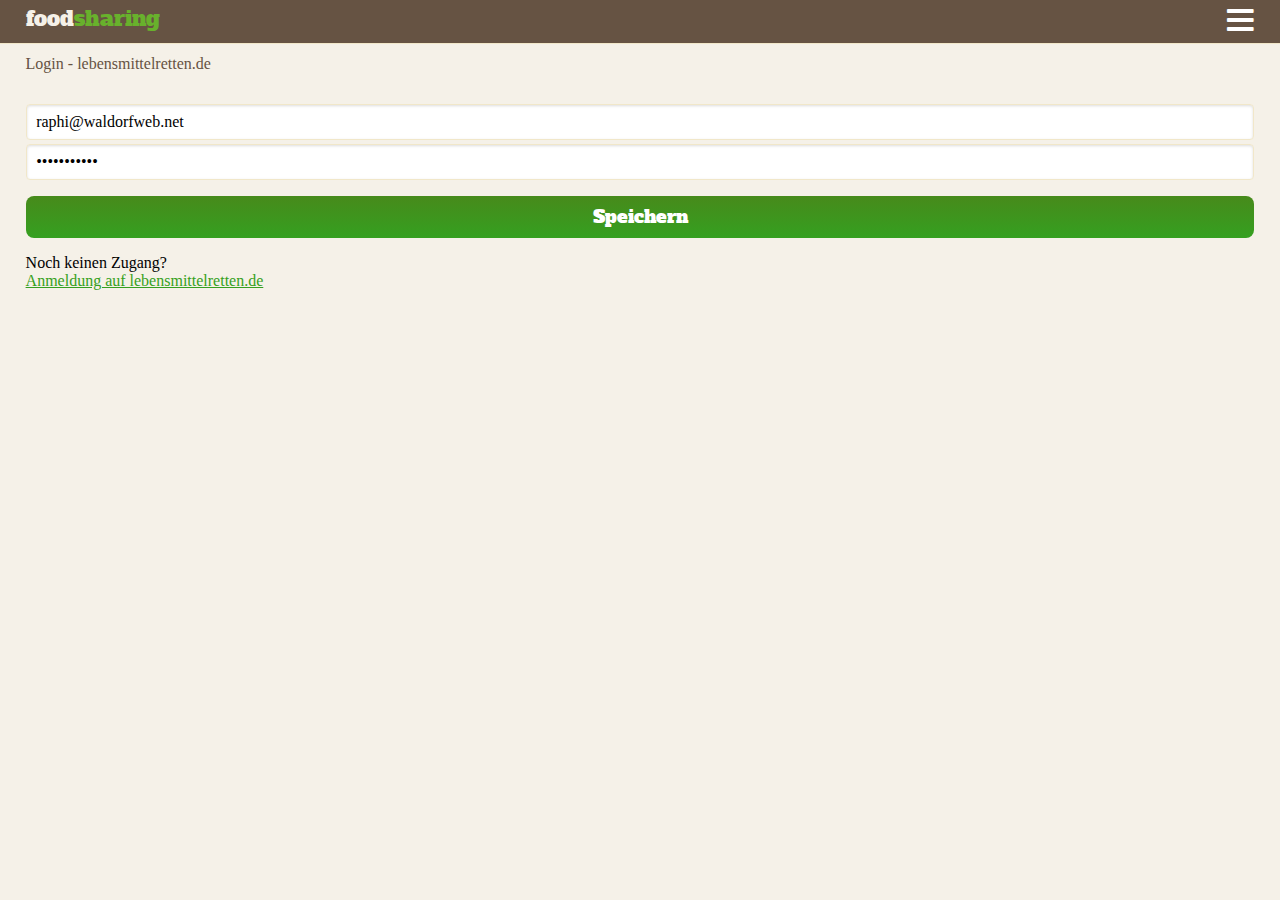
==== index.html @ 34c8d6b5 "touch events optimized cleanup foodbasket page a litte bit layout work and chat window implemented" ====
<!doctype html>
<html lang="en" ng-app="Foodsharing">
<head>
  <meta charset="utf-8">
  <meta name="viewport" content="width=device-width, initial-scale=1, maximum-scale=1, user-scalable=no">
  <title>Foodsharing</title>  
  
  <link rel="stylesheet" href="css/libs/font-awesome.min.css" />  
  <link rel="stylesheet" href="css/fonts/alfaslabone/stylesheet.css" />  
  <link rel="stylesheet" href="css/fonts/andika/style.css" />  
  <link rel="stylesheet" href="css/libs/pure.css" />
  <link rel="stylesheet" href="css/libs/pure-theme.css" />
  <link rel="stylesheet" href="css/app.css" />
  <link rel="stylesheet" href="js/libs/leaflet/leaflet.css" />
  <link rel="stylesheet" href="js/libs/leaflet/markercluster/MarkerCluster.css" />
  <link rel="stylesheet" href="js/libs/leaflet/markercluster/MarkerCluster.Default.css" />
  <link rel="stylesheet" href="js/libs/leaflet/routing/leaflet-routing-machine.css" />
  
  <script src="cordova.js"></script>
  
  <!-- Plugins -->
  <script type="text/javascript" src="plugins/PushNotification.js"></script>
  
  <!-- libs -->
  <script src="js/libs/leaflet/leaflet-src.js"></script>
  <script src="js/libs/leaflet/markercluster/leaflet.markercluster.js"></script>
  <script src="js/libs/leaflet/routing/leaflet-routing-machine.js"></script>
  <script src="js/libs/jquery.js"></script> 
  <script src="js/libs/jquery.autosize.js"></script> 
  
  <!-- own scripts -->
  <script src="js/push.js"></script> 
  <script src="js/storage.js"></script> 
  <script src="js/config.js"></script> 
  
  <script src="js/msg.js"></script> 
  <script src="js/chat.js"></script> 
  <script src="js/position.js"></script> 
  <script src="js/cache.js"></script> 
  <script src="js/lmrwrapper.js"></script> 
  <script src="js/map.js"></script> 
  <script src="js/tools.js"></script> 
  <script src="js/image.js"></script> 
  <script src="js/ajax.js"></script> 
  <script src="js/user.js"></script> 
  <script src="js/page.js"></script> 
  <script src="js/init.js"></script> 
  <script src="js/basket.js"></script> 
  
  
  
  <script src="js/app.js"></script> 
  
</head>

<body>    
  
  <!--
  		Header Start
  -->
  <header class="header">
    <div class="home-menu pure-menu pure-menu-open pure-menu-horizontal pure-menu-fixed">
        <div style="font-size:117%;" class="pure-menu-heading toplogo">
        	<span class="beige">food</span><span class="green">sharing</span>
        </div>

        <div id="title-wrapper" class="pure-menu-heading" style="float:right;max-width: 50%; overflow: hidden;">
           <div id="mini-loader">
				<img src="img/mini-loader.gif" />
			</div>&nbsp;<span id="title"><i style="font-size:31px;" class="fa fa-bars"> </i></span>
        </div>
    </div>
  </header>
  
  <div class="statusbar">&nbsp;</div>
  <!--
  	Header Ende
  -->
  
  <!--
  	Footer Start
  -->
  <div id="menu" class="invisible">
  	<div>
  				<a style="float:left;width:50%;margin:0;padding:8px 0;" href="#map" class="pagelink page-map pure-button pure-button-active">
				    <i class="fa fa-map-marker"></i><br />
				    Karte
				</a>

  				<a style="float:left;width:50%;margin:0;padding:0;padding:8px 0;" href="#settings" class="pagelink page-settings pure-button">
				    <i class="fa fa-cog"></i><br />
				    Einstellungen
				</a>
  				
  				
				<div style="clear:both;"></div>
	</div>
  	<div>
  				<a style="float:left;width:50%;margin:0;padding:8px 0;" href="#foodbasket" class="pagelink page-foodbasket pure-button pure-button-active">
				    <i class="fa fa-camera"></i><br />
				    Essenskorb
				</a>

  				<a onclick="basket.showRequests();return false;" style="float:left;width:50%;margin:0;padding:8px 0;" href="#requests" class="page-requests pure-button pure-button-active">
				    <i class="fa fa-child"></i><br />
				    Anfragen
				</a>
  				
				<div style="clear:both;"></div>
	</div>
  </div>
  <!--
  	Footer Ende
  -->
  
  <!--
  	Karte
  -->
  <div style="display:block;" id="page-map" class="page">
  	
  </div>
  
  <!--
  	Essenskorb
  -->
  <div id="page-basket" class="page">
  	<button onclick="page.activate('map');return false;" class="pure-button">
  		<i class="fa fa-chevron-circle-left">&nbsp;</i>
  		Zurück
  	</button>
  	<h3>&nbsp;</h3>
  	<div class="picture" style="display:none;">
  		<p style="text-align: center;">
  			<img class="corner" src="" />
  		</p>
  	</div>
  	
  	<aside>&nbsp;</aside>
  	
  	<p id="request-phone">
	     <a href="#" style="font-weight:normal;padding:15px 0;" class="fill corner pure-button pure-button-primary">anrufen</a>
    </p>
  	
  	<p id="request-msg">
	     <button style="font-weight:normal;padding:15px 0;" class="fill corner pure-button pure-button-primary">Essenkorb anfragen</button>
    </p>
    
    <p id="route-btn">
	     <button style="font-weight:normal;padding:15px 0;" class="fill corner pure-button pure-button-primary"><i class="fa fa-location-arrow">&nbsp;</i> Route berechnen (<span id="b-distance">&nbsp;</span>)</button>
    </p>
  </div>
  
  <!--
  		Seite Essenskorb einstellen STart
  -->
  <div id="page-foodbasket" class="page">
  	<form class="pure-form pure-form-stacked">
	    <fieldset>
	        <legend>Essenskorb einstellen</legend>
			
			<p id="cam-wrapper" style="text-align:center;">
				<button id="cambutton" class="corner button-xlarge pure-button button-green"><i class="fa fa-camera fa-2x"></i></button>
			</p>
			
			<div id="image-preview" class="corner" style="display:none;max-height: 80px;overflow:hidden;">
				<img width="100%" style="display:none;" id="largeImage" src="" />
			</div>
  			
			
			<p>
	    	    <textarea class="corner fill" id="description" placeholder="Beschreibung"></textarea>
			</p>
	        
	        <p>
	        	<label for="weight">geschätztes Gewicht</label>
	        	<select id="weight" name="weight" class="fill">
					<option value="">Bitte Auswählen...</option>
						<option value="0.25">250 g</option>
						<option value="0.5">500 g</option>
						<option value="0.75">750 g</option>
						<option value="1">1,00 kg</option>
						<option value="2">2,00 kg</option>
						<option selected="selected" value="3">3,00 kg</option>
						<option value="4">4,00 kg</option>
						<option value="5">5,00 kg</option>
						<option value="6">6,00 kg</option>
						<option value="7">7,00 kg</option>
						<option value="8">8,00 kg</option>
						<option value="9">9,00 kg</option>
						<option value="10">10,00 kg</option>
						<option value="20">20,00 kg</option>
						<option value="30">30,00 kg</option>
						<option value="40">40,00 kg</option>
						<option value="50">50,00 kg</option>
						<option value="60">60,00 kg</option>
						<option value="70">70,00 kg</option>
						<option value="80">80,00 kg</option>
						<option value="90">90,00 kg</option>
						<option value="100">100,00 kg</option>
				</select>
	        </p>
	        
	        <p>
	        	<label for="weight">was trifft zu?</label>
	        	<select id="food-art" name="weight" class="fill">
					<option value="0">Bitte Auswählen...</option>
					<option value="2">ist vegetarisch</option>
					<option value="3">ist vegan</option>
				</select>
	        </p>
	        
	        <p>
				<legend id="cb-details-label"><i class="fa fa-caret-right"></i> Details</legend>
			</p>
			<div style="display:none;" id="cb-details" class="corner cbmenu pure-menu pure-menu-open">
				<ul>
					<li class="pure-menu-heading">Art der Lebensmittel</li>
					
					<li><label class="nosel checkbox"><input type="checkbox" value="1" name="food_type[]" class="input cb-food_type"><i class="fa fa-square-o"></i>&nbsp;Backwaren</label></a></li>
					<li><label class="nosel checkbox"><input type="checkbox" value="2" name="food_type[]" class="input cb-food_type"><i class="fa fa-square-o"></i>&nbsp;Obst &amp; Gemüse</label></a></li>
					<li><label class="nosel checkbox"><input type="checkbox" value="3" name="food_type[]" class="input cb-food_type"><i class="fa fa-square-o"></i>&nbsp;Molkereiprodukte</label></a></li>
					<li><label class="nosel checkbox"><input type="checkbox" value="4" name="food_type[]" class="input cb-food_type"><i class="fa fa-square-o"></i>&nbsp;Trockenware</label></a></li>
					<li><label class="nosel checkbox"><input type="checkbox" value="5" name="food_type[]" class="input cb-food_type"><i class="fa fa-square-o"></i>&nbsp;Tiefkühlware</label></a></li>
					<li><label class="nosel checkbox"><input type="checkbox" value="6" name="food_type[]" class="input cb-food_type"><i class="fa fa-square-o"></i>&nbsp;Zubreitetete Speisen</label></a></li>
					<li><label class="nosel checkbox"><input type="checkbox" value="7" name="food_type[]" class="input cb-food_type"><i class="fa fa-square-o"></i>&nbsp;Tierfutter</label></a></li>
	
				</ul>
			</div>
	        
	        
	        
	         <p>
				<legend id="cb-contact-label"><i class="fa fa-caret-right"></i> Kontaktaufnahme</legend>
			</p>
			<div style="display:none;" id="cb-contact">
		        <div class="corner cbmenu pure-menu pure-menu-open">				
				    <ul>						
						<li><label class="nosel checkbox checked"><input checked="checked" type="checkbox" value="1" name="contact_type[]" class="input cb-contact_type"><i class="fa fa-check-square-o"></i>&nbsp;per Nachricht</label></li>
						<li><label class="nosel checkbox"><input type="checkbox" value="2" name="contact_type[]" class="phone-check input cb-contact_type"><i class="fa fa-square-o"></i>&nbsp;per Telefon-Anruf</label></li>
					</ul>
					
				</div>
				<p id="phone-wrapper" style="display:none;">
			       <input class="fill" id="phone" type="text" placeholder="Telefon-Nummer">
			       <input style="display: none;" class="fill" id="phone_mobile" type="text" placeholder="Telefon-Nummer">
			    </p>
			</div>
	        
	        
	        
	        <p>
				<legend id="cb-location-label"><i class="fa fa-caret-right"></i> Abholort</legend>
			</p>
			<div style="display:none;" id="cb-location" class="corner cbmenu pure-menu pure-menu-open">
				<ul>
					<li class="geoview">
						<label onclick="basket.hideLocWait();" class="pure-radio nosel checked">
							<input class="cb-fetch-point" checked="checked" type="radio" value="home" name="location" />
							<i class="fa fa-dot-circle-o"> </i>&nbsp;Bei mir zu hause
						</label>
					</li>
					
					<li class="geoview">
						<label onclick="basket.getPosition();" class="pure-radio nosel">
							<input class="cb-fetch-point" type="radio" value="loc" name="location" />
							<i class="fa fa-circle-o"> </i>&nbsp;Aktueller Standort
						</label>
					</li>	
				</ul>
			</div>
	        
	       
			
	        <input id="latitude" type="hidden" name="latitude" value="" />
	        <input id="longitude" type="hidden" name="longitude" value="" />
	        <input id="photo" type="hidden" name="photo" value="" />
	        
			<p>
	        	<button style="font-weight:normal;padding:15px 0;" id="basketSubmit" class="fill corner pure-button pure-button-primary">Absenden</button>
	        	<button style="font-weight:normal;padding:15px 0;display:none;" id="basketSubmitWait" class="fill corner pure-button pure-button-disabled">Warte auf Standort..</button>
	        </p>
	    </fieldset>
	</form>
  </div>
  <!--
  	Essenkorb einstellen Ende
  -->
  
  
  
  
  <!--
  	Essenskorb Anfragen
  -->
  <div id="page-requests" class="page">  	
  	<form class="pageloader pure-form pure-form-stacked">
	    <fieldset>
	        <legend>Lade Anfragen...</legend>
	    </fieldset>
	</form>
	<div class="pageContent">
		<ul id="requestBody" class="contacts">
			
		</ul>
	</div>
  </div>
  
  
  
  <!--
  	Chat Window
  -->
  	<div id="page-chat" class="page">  
  		
  		<ul id="conversation" class="contacts">
  			<li>
  				<span class="photo nopic"><img src="img/med_q_avatar.png" /></span>
  				<span class="text">
  					<span class="msg">Hallo Welt</span>
  					<span class="info">Peter - 3. Juli 18.52 Uhr</span>
  				</span>
  				<span class="clear"></span>
  			</li>
  			<li>
  				<span class="photo nopic"><img src="img/med_q_avatar.png" /></span>
  				<span class="text">
  					<span class="msg">Hallo Welt</span>
  					<span class="info">Peter - 3. Juli 18.52 Uhr</span>
  				</span>
  				<span class="clear"></span>
  			</li>
  			<li>
  				<span class="photo nopic"><img src="img/med_q_avatar.png" /></span>
  				<span class="text">
  					<span class="msg">Hallo Welt</span>
  					<span class="info">Peter - 3. Juli 18.52 Uhr</span>
  				</span>
  				<span class="clear"></span>
  			</li>
  		</ul>
  		
  		<div class="footer">
			<table style="width:100%">
			   	<tr id="msg-control">
			   		<td style="padding-right:20px;"><input type="text" class="fill" name="msg" placeholder="Schreibe etwas..." /></td>
			   		<td style="width:103px;text-align:right;"><button type="submit" class="pure-button pure-button-primary">Senden</button></td>
			 	</tr>
			</table>			
  		</div>
  	</div>
  	
  <!--
  	Einstellungen Start
  -->
  <div id="page-settings" class="page">
  	<form class="pure-form pure-form-stacked">
	    <fieldset>
	        <legend>Login - lebensmittelretten.de</legend>
	
			<p>
		        <input class="fill" id="email" type="email" placeholder="Deine E-Mail Adresse" value="raphi@waldorfweb.net">
		        <input class="fill" id="password" type="password" placeholder="Dein Password" value="passwort123">
	 		</p>
	 		<p>
	       		<button id="savesettings" class="corner fill pure-button pure-button-primary">Speichern</button>
	       	</p>
	       	<p>
	       		Noch keinen Zugang?<br />
	       		<a href="http://lebensmittelretten.de/mach-mit" target="_blank">Anmeldung auf lebensmittelretten.de</a></p>
	    </fieldset>
	</form>
  </div>
  <!--
  	Einstellungen Ende
  -->
  

  <div id="loader"><span>&nbsp;</span></div>
  
 
 
</body>
</html>
---- css/fonts/alfaslabone/stylesheet.css ----
/* Generated by Font Squirrel (http://www.fontsquirrel.com) on June 29, 2014 */



@font-face {
    font-family: 'Alfa Slab One';
    src: url('alfaslabone-regular.eot');
    src: url('alfaslabone-regular.eot?#iefix') format('embedded-opentype'),
         url('alfaslabone-regular.woff') format('woff'),
         url('alfaslabone-regular.ttf') format('truetype'),
         url('alfaslabone-regular.svg#alfa_slab_oneregular') format('svg');
    font-weight: normal;
    font-style: normal;

}
---- css/libs/pure.css ----
/*!
Pure v0.5.0
Copyright 2014 Yahoo! Inc. All rights reserved.
Licensed under the BSD License.
https://github.com/yui/pure/blob/master/LICENSE.md
*/
/*!
normalize.css v1.1.3 | MIT License | git.io/normalize
Copyright (c) Nicolas Gallagher and Jonathan Neal
*/
/*! normalize.css v1.1.3 | MIT License | git.io/normalize */article,aside,details,figcaption,figure,footer,header,hgroup,main,nav,section,summary{display:block}audio,canvas,video{display:inline-block;*display:inline;*zoom:1}audio:not([controls]){display:none;height:0}[hidden]{display:none}html{font-size:100%;-ms-text-size-adjust:100%;-webkit-text-size-adjust:100%}html,button,input,select,textarea{font-family:sans-serif}body{margin:0}a:focus{outline:thin dotted}a:active,a:hover{outline:0}h1{font-size:2em;margin:.67em 0}h2{font-size:1.5em;margin:.83em 0}h3{font-size:1.17em;margin:1em 0}h4{font-size:1em;margin:1.33em 0}h5{font-size:.83em;margin:1.67em 0}h6{font-size:.67em;margin:2.33em 0}abbr[title]{border-bottom:1px dotted}b,strong{font-weight:700}blockquote{margin:1em 40px}dfn{font-style:italic}hr{-moz-box-sizing:content-box;box-sizing:content-box;height:0}mark{background:#ff0;color:#000}p,pre{margin:1em 0}code,kbd,pre,samp{font-family:monospace,serif;_font-family:'courier new',monospace;font-size:1em}pre{white-space:pre;white-space:pre-wrap;word-wrap:break-word}q{quotes:none}q:before,q:after{content:'';content:none}small{font-size:80%}sub,sup{font-size:75%;line-height:0;position:relative;vertical-align:baseline}sup{top:-.5em}sub{bottom:-.25em}dl,menu,ol,ul{margin:1em 0}dd{margin:0 0 0 40px}menu,ol,ul{padding:0 0 0 40px}nav ul,nav ol{list-style:none;list-style-image:none}img{border:0;-ms-interpolation-mode:bicubic}svg:not(:root){overflow:hidden}figure{margin:0}form{margin:0}fieldset{border:1px solid silver;margin:0 2px;padding:.35em .625em .75em}legend{border:0;padding:0;white-space:normal;*margin-left:-7px}button,input,select,textarea{font-size:100%;margin:0;vertical-align:baseline;*vertical-align:middle}button,input{line-height:normal}button,select{text-transform:none}button,html input[type=button],input[type=reset],input[type=submit]{-webkit-appearance:button;cursor:pointer;*overflow:visible}button[disabled],html input[disabled]{cursor:default}input[type=checkbox],input[type=radio]{box-sizing:border-box;padding:0;*height:13px;*width:13px}input[type=search]{-webkit-appearance:textfield;-moz-box-sizing:content-box;-webkit-box-sizing:content-box;box-sizing:content-box}input[type=search]::-webkit-search-cancel-button,input[type=search]::-webkit-search-decoration{-webkit-appearance:none}button::-moz-focus-inner,input::-moz-focus-inner{border:0;padding:0}textarea{overflow:auto;vertical-align:top}table{border-collapse:collapse;border-spacing:0}[hidden]{display:none!important}.pure-img{max-width:100%;height:auto;display:block}.pure-g{letter-spacing:-.31em;*letter-spacing:normal;*word-spacing:-.43em;text-rendering:optimizespeed;font-family:FreeSans,Arimo,"Droid Sans",Helvetica,Arial,sans-serif;display:-webkit-flex;-webkit-flex-flow:row wrap;display:-ms-flexbox;-ms-flex-flow:row wrap}.opera-only :-o-prefocus,.pure-g{word-spacing:-.43em}.pure-u{display:inline-block;*display:inline;zoom:1;letter-spacing:normal;word-spacing:normal;vertical-align:top;text-rendering:auto}.pure-g [class *="pure-u"]{font-family:sans-serif}.pure-u-1,.pure-u-1-1,.pure-u-1-2,.pure-u-1-3,.pure-u-2-3,.pure-u-1-4,.pure-u-3-4,.pure-u-1-5,.pure-u-2-5,.pure-u-3-5,.pure-u-4-5,.pure-u-5-5,.pure-u-1-6,.pure-u-5-6,.pure-u-1-8,.pure-u-3-8,.pure-u-5-8,.pure-u-7-8,.pure-u-1-12,.pure-u-5-12,.pure-u-7-12,.pure-u-11-12,.pure-u-1-24,.pure-u-2-24,.pure-u-3-24,.pure-u-4-24,.pure-u-5-24,.pure-u-6-24,.pure-u-7-24,.pure-u-8-24,.pure-u-9-24,.pure-u-10-24,.pure-u-11-24,.pure-u-12-24,.pure-u-13-24,.pure-u-14-24,.pure-u-15-24,.pure-u-16-24,.pure-u-17-24,.pure-u-18-24,.pure-u-19-24,.pure-u-20-24,.pure-u-21-24,.pure-u-22-24,.pure-u-23-24,.pure-u-24-24{display:inline-block;*display:inline;zoom:1;letter-spacing:normal;word-spacing:normal;vertical-align:top;text-rendering:auto}.pure-u-1-24{width:4.1667%;*width:4.1357%}.pure-u-1-12,.pure-u-2-24{width:8.3333%;*width:8.3023%}.pure-u-1-8,.pure-u-3-24{width:12.5%;*width:12.469%}.pure-u-1-6,.pure-u-4-24{width:16.6667%;*width:16.6357%}.pure-u-1-5{width:20%;*width:19.969%}.pure-u-5-24{width:20.8333%;*width:20.8023%}.pure-u-1-4,.pure-u-6-24{width:25%;*width:24.969%}.pure-u-7-24{width:29.1667%;*width:29.1357%}.pure-u-1-3,.pure-u-8-24{width:33.3333%;*width:33.3023%}.pure-u-3-8,.pure-u-9-24{width:37.5%;*width:37.469%}.pure-u-2-5{width:40%;*width:39.969%}.pure-u-5-12,.pure-u-10-24{width:41.6667%;*width:41.6357%}.pure-u-11-24{width:45.8333%;*width:45.8023%}.pure-u-1-2,.pure-u-12-24{width:50%;*width:49.969%}.pure-u-13-24{width:54.1667%;*width:54.1357%}.pure-u-7-12,.pure-u-14-24{width:58.3333%;*width:58.3023%}.pure-u-3-5{width:60%;*width:59.969%}.pure-u-5-8,.pure-u-15-24{width:62.5%;*width:62.469%}.pure-u-2-3,.pure-u-16-24{width:66.6667%;*width:66.6357%}.pure-u-17-24{width:70.8333%;*width:70.8023%}.pure-u-3-4,.pure-u-18-24{width:75%;*width:74.969%}.pure-u-19-24{width:79.1667%;*width:79.1357%}.pure-u-4-5{width:80%;*width:79.969%}.pure-u-5-6,.pure-u-20-24{width:83.3333%;*width:83.3023%}.pure-u-7-8,.pure-u-21-24{width:87.5%;*width:87.469%}.pure-u-11-12,.pure-u-22-24{width:91.6667%;*width:91.6357%}.pure-u-23-24{width:95.8333%;*width:95.8023%}.pure-u-1,.pure-u-1-1,.pure-u-5-5,.pure-u-24-24{width:100%}.pure-button{display:inline-block;*display:inline;zoom:1;line-height:normal;white-space:nowrap;vertical-align:baseline;text-align:center;cursor:pointer;-webkit-user-drag:none;-webkit-user-select:none;-moz-user-select:none;-ms-user-select:none;user-select:none}.pure-button::-moz-focus-inner{padding:0;border:0}.pure-button{font-family:inherit;font-size:100%;*font-size:90%;*overflow:visible;padding:.5em 1em;color:#444;color:rgba(0,0,0,.8);*color:#444;border:1px solid #999;border:0 rgba(0,0,0,0);background-color:#E6E6E6;text-decoration:none;border-radius:2px}.pure-button-hover,.pure-button:hover,.pure-button:focus{filter:progid:DXImageTransform.Microsoft.gradient(startColorstr='#00000000', endColorstr='#1a000000', GradientType=0);background-image:-webkit-gradient(linear,0 0,0 100%,from(transparent),color-stop(40%,rgba(0,0,0,.05)),to(rgba(0,0,0,.1)));background-image:-webkit-linear-gradient(transparent,rgba(0,0,0,.05) 40%,rgba(0,0,0,.1));background-image:-moz-linear-gradient(top,rgba(0,0,0,.05) 0,rgba(0,0,0,.1));background-image:-o-linear-gradient(transparent,rgba(0,0,0,.05) 40%,rgba(0,0,0,.1));background-image:linear-gradient(transparent,rgba(0,0,0,.05) 40%,rgba(0,0,0,.1))}.pure-button:focus{outline:0}.pure-button-active,.pure-button:active{box-shadow:0 0 0 1px rgba(0,0,0,.15) inset,0 0 6px rgba(0,0,0,.2) inset}.pure-button[disabled],.pure-button-disabled,.pure-button-disabled:hover,.pure-button-disabled:focus,.pure-button-disabled:active{border:0;background-image:none;filter:progid:DXImageTransform.Microsoft.gradient(enabled=false);filter:alpha(opacity=40);-khtml-opacity:.4;-moz-opacity:.4;opacity:.4;cursor:not-allowed;box-shadow:none}.pure-button-hidden{display:none}.pure-button::-moz-focus-inner{padding:0;border:0}.pure-button-primary,.pure-button-selected,a.pure-button-primary,a.pure-button-selected{background-color:#0078e7;color:#fff}.pure-form input[type=text],.pure-form input[type=password],.pure-form input[type=email],.pure-form input[type=url],.pure-form input[type=date],.pure-form input[type=month],.pure-form input[type=time],.pure-form input[type=datetime],.pure-form input[type=datetime-local],.pure-form input[type=week],.pure-form input[type=number],.pure-form input[type=search],.pure-form input[type=tel],.pure-form input[type=color],.pure-form select,.pure-form textarea{padding:.5em .6em;display:inline-block;border:1px solid #F1E7C9;box-shadow:inset 0 1px 3px #ddd;border-radius:4px;-webkit-box-sizing:border-box;-moz-box-sizing:border-box;box-sizing:border-box}.pure-form input:not([type]){padding:.5em .6em;display:inline-block;border:1px solid #F1E7C9;box-shadow:inset 0 1px 3px #ddd;border-radius:4px;-webkit-box-sizing:border-box;-moz-box-sizing:border-box;box-sizing:border-box}.pure-form input[type=color]{padding:.2em .5em}.pure-form input[type=text]:focus,.pure-form input[type=password]:focus,.pure-form input[type=email]:focus,.pure-form input[type=url]:focus,.pure-form input[type=date]:focus,.pure-form input[type=month]:focus,.pure-form input[type=time]:focus,.pure-form input[type=datetime]:focus,.pure-form input[type=datetime-local]:focus,.pure-form input[type=week]:focus,.pure-form input[type=number]:focus,.pure-form input[type=search]:focus,.pure-form input[type=tel]:focus,.pure-form input[type=color]:focus,.pure-form select:focus,.pure-form textarea:focus{outline:0;outline:thin dotted \9;border-color:#665343}.pure-form input:not([type]):focus{outline:0;outline:thin dotted \9;border-color:#665343}.pure-form input[type=file]:focus,.pure-form input[type=radio]:focus,.pure-form input[type=checkbox]:focus{outline:thin dotted #333;outline:1px auto #665343}.pure-form .pure-checkbox,.pure-form .pure-radio{margin:.5em 0;display:block}.pure-form input[type=text][disabled],.pure-form input[type=password][disabled],.pure-form input[type=email][disabled],.pure-form input[type=url][disabled],.pure-form input[type=date][disabled],.pure-form input[type=month][disabled],.pure-form input[type=time][disabled],.pure-form input[type=datetime][disabled],.pure-form input[type=datetime-local][disabled],.pure-form input[type=week][disabled],.pure-form input[type=number][disabled],.pure-form input[type=search][disabled],.pure-form input[type=tel][disabled],.pure-form input[type=color][disabled],.pure-form select[disabled],.pure-form textarea[disabled]{cursor:not-allowed;background-color:#eaeded;color:#cad2d3}.pure-form input:not([type])[disabled]{cursor:not-allowed;background-color:#eaeded;color:#cad2d3}.pure-form input[readonly],.pure-form select[readonly],.pure-form textarea[readonly]{background:#F1E7C9;color:#777;border-color:#F1E7C9}.pure-form input:focus:invalid,.pure-form textarea:focus:invalid,.pure-form select:focus:invalid{color:#b94a48;border-color:#ee5f5b}.pure-form input:focus:invalid:focus,.pure-form textarea:focus:invalid:focus,.pure-form select:focus:invalid:focus{border-color:#e9322d}.pure-form input[type=file]:focus:invalid:focus,.pure-form input[type=radio]:focus:invalid:focus,.pure-form input[type=checkbox]:focus:invalid:focus{outline-color:#e9322d}.pure-form select{border:1px solid #F1E7C9;background-color:#fff}.pure-form select[multiple]{height:auto}.pure-form label{margin:.5em 0 .2em}.pure-form fieldset{margin:0;padding:.35em 0 .75em;border:0}.pure-form legend{display:inline-block;width:auto;padding:.3em 30px .3em 0;margin-bottom:.3em;color:#333;}.pure-form-stacked input[type=text],.pure-form-stacked input[type=password],.pure-form-stacked input[type=email],.pure-form-stacked input[type=url],.pure-form-stacked input[type=date],.pure-form-stacked input[type=month],.pure-form-stacked input[type=time],.pure-form-stacked input[type=datetime],.pure-form-stacked input[type=datetime-local],.pure-form-stacked input[type=week],.pure-form-stacked input[type=number],.pure-form-stacked input[type=search],.pure-form-stacked input[type=tel],.pure-form-stacked input[type=color],.pure-form-stacked select,.pure-form-stacked label,.pure-form-stacked textarea{display:block;margin:.25em 0}.pure-form-stacked input:not([type]){display:block;margin:.25em 0}.pure-form-aligned input,.pure-form-aligned textarea,.pure-form-aligned select,.pure-form-aligned .pure-help-inline,.pure-form-message-inline{display:inline-block;*display:inline;*zoom:1;vertical-align:middle}.pure-form-aligned textarea{vertical-align:top}.pure-form-aligned .pure-control-group{margin-bottom:.5em}.pure-form-aligned .pure-control-group label{text-align:right;display:inline-block;vertical-align:middle;width:10em;margin:0 1em 0 0}.pure-form-aligned .pure-controls{margin:1.5em 0 0 10em}.pure-form input.pure-input-rounded,.pure-form .pure-input-rounded{border-radius:2em;padding:.5em 1em}.pure-form .pure-group fieldset{margin-bottom:10px}.pure-form .pure-group input{display:block;padding:10px;margin:0;border-radius:0;position:relative;top:-1px}.pure-form .pure-group input:focus{z-index:2}.pure-form .pure-group input:first-child{top:1px;border-radius:4px 4px 0 0}.pure-form .pure-group input:last-child{top:-2px;border-radius:0 0 4px 4px}.pure-form .pure-group button{margin:.35em 0}.pure-form .pure-input-1{width:100%}.pure-form .pure-input-2-3{width:66%}.pure-form .pure-input-1-2{width:50%}.pure-form .pure-input-1-3{width:33%}.pure-form .pure-input-1-4{width:25%}.pure-form .pure-help-inline,.pure-form-message-inline{display:inline-block;padding-left:.3em;color:#666;vertical-align:middle;font-size:.875em}.pure-form-message{display:block;color:#666;font-size:.875em}@media only screen and (max-width :480px){.pure-form button[type=submit]{margin:.7em 0 0}.pure-form input:not([type]),.pure-form input[type=text],.pure-form input[type=password],.pure-form input[type=email],.pure-form input[type=url],.pure-form input[type=date],.pure-form input[type=month],.pure-form input[type=time],.pure-form input[type=datetime],.pure-form input[type=datetime-local],.pure-form input[type=week],.pure-form input[type=number],.pure-form input[type=search],.pure-form input[type=tel],.pure-form input[type=color],.pure-form label{margin-bottom:.3em;display:block}.pure-group input:not([type]),.pure-group input[type=text],.pure-group input[type=password],.pure-group input[type=email],.pure-group input[type=url],.pure-group input[type=date],.pure-group input[type=month],.pure-group input[type=time],.pure-group input[type=datetime],.pure-group input[type=datetime-local],.pure-group input[type=week],.pure-group input[type=number],.pure-group input[type=search],.pure-group input[type=tel],.pure-group input[type=color]{margin-bottom:0}.pure-form-aligned .pure-control-group label{margin-bottom:.3em;text-align:left;display:block;width:100%}.pure-form-aligned .pure-controls{margin:1.5em 0 0}.pure-form .pure-help-inline,.pure-form-message-inline,.pure-form-message{display:block;font-size:.75em;padding:.2em 0 .8em}}.pure-menu ul{position:absolute;visibility:hidden}.pure-menu.pure-menu-open{visibility:visible;z-index:2;width:100%}.pure-menu ul{left:-10000px;list-style:none;margin:0;padding:0;top:-10000px;z-index:1}.pure-menu>ul{position:relative}.pure-menu-open>ul{left:0;top:0;visibility:visible}.pure-menu-open>ul:focus{outline:0}.pure-menu li{position:relative}.pure-menu a,.pure-menu .pure-menu-heading{display:block;color:inherit;line-height:1.5em;padding:5px 2%;text-decoration:none;white-space:nowrap}.pure-menu.pure-menu-horizontal>.pure-menu-heading{display:inline-block;*display:inline;zoom:1;margin:0;vertical-align:middle}.pure-menu.pure-menu-horizontal>ul{display:inline-block;*display:inline;zoom:1;vertical-align:middle}.pure-menu li a{padding:5px 20px}.pure-menu-can-have-children>.pure-menu-label:after{content:'\25B8';float:right;font-family:'Lucida Grande','Lucida Sans Unicode','DejaVu Sans',sans-serif;margin-right:-20px;margin-top:-1px}.pure-menu-can-have-children>.pure-menu-label{padding-right:30px}.pure-menu-separator{background-color:#dfdfdf;display:block;height:1px;font-size:0;margin:7px 2px;overflow:hidden}.pure-menu-hidden{display:none}.pure-menu-fixed{position:fixed;top:0;left:0;width:100%}.pure-menu-horizontal li{display:inline-block;*display:inline;zoom:1;vertical-align:middle}.pure-menu-horizontal li li{display:block}.pure-menu-horizontal>.pure-menu-children>.pure-menu-can-have-children>.pure-menu-label:after{content:"\25BE"}.pure-menu-horizontal>.pure-menu-children>.pure-menu-can-have-children>.pure-menu-label{padding-right:30px}.pure-menu-horizontal li.pure-menu-separator{height:50%;width:1px;margin:0 7px}.pure-menu-horizontal li li.pure-menu-separator{height:1px;width:auto;margin:7px 2px}.pure-menu.pure-menu-open,.pure-menu.pure-menu-horizontal li .pure-menu-children{background:#fff;border:1px solid #F1E7C9}.pure-menu.pure-menu-horizontal,.pure-menu.pure-menu-horizontal .pure-menu-heading{border:0}.pure-menu a{border:1px solid transparent;border-left:0;border-right:0}.pure-menu a,.pure-menu .pure-menu-can-have-children>li:after{color:#777}.pure-menu .pure-menu-can-have-children>li:hover:after{color:#fff}.pure-menu .pure-menu-open{background:#dedede}.pure-menu li a:hover,.pure-menu li a:focus{background:#F1E7C9}.pure-menu li.pure-menu-disabled a:hover,.pure-menu li.pure-menu-disabled a:focus{background:#fff;color:#bfbfbf}.pure-menu .pure-menu-disabled>a{background-image:none;border-color:transparent;cursor:default}.pure-menu .pure-menu-disabled>a,.pure-menu .pure-menu-can-have-children.pure-menu-disabled>a:after{color:#bfbfbf}.pure-menu .pure-menu-heading{color:#565d64;text-transform:uppercase;font-size:90%;margin-top:.5em;border-bottom-width:1px;border-bottom-style:solid;border-bottom-color:#dfdfdf}.pure-menu .pure-menu-selected a{color:#000}.pure-menu.pure-menu-open.pure-menu-fixed{border:0;border-bottom:1px solid #F1E7C9}.pure-paginator{letter-spacing:-.31em;*letter-spacing:normal;*word-spacing:-.43em;text-rendering:optimizespeed;list-style:none;margin:0;padding:0}.opera-only :-o-prefocus,.pure-paginator{word-spacing:-.43em}.pure-paginator li{display:inline-block;*display:inline;zoom:1;letter-spacing:normal;word-spacing:normal;vertical-align:top;text-rendering:auto}.pure-paginator .pure-button{border-radius:0;padding:.8em 1.4em;vertical-align:top;height:1.1em}.pure-paginator .pure-button:focus,.pure-paginator .pure-button:active{outline-style:none}.pure-paginator .prev,.pure-paginator .next{color:#C0C1C3;text-shadow:0 -1px 0 rgba(0,0,0,.45)}.pure-paginator .prev{border-radius:2px 0 0 2px}.pure-paginator .next{border-radius:0 2px 2px 0}@media (max-width:480px){.pure-menu-horizontal{width:100%}.pure-menu-children li{display:block;border-bottom:1px solid #000}}.pure-table{border-collapse:collapse;border-spacing:0;empty-cells:show;border:1px solid #cbcbcb}.pure-table caption{color:#000;font:italic 85%/1 arial,sans-serif;padding:1em 0;text-align:center}.pure-table td,.pure-table th{border-left:1px solid #cbcbcb;border-width:0 0 0 1px;font-size:inherit;margin:0;overflow:visible;padding:.5em 1em}.pure-table td:first-child,.pure-table th:first-child{border-left-width:0}.pure-table thead{background:#e0e0e0;color:#000;text-align:left;vertical-align:bottom}.pure-table td{background-color:transparent}.pure-table-odd td{background-color:#f2f2f2}.pure-table-striped tr:nth-child(2n-1) td{background-color:#f2f2f2}.pure-table-bordered td{border-bottom:1px solid #cbcbcb}.pure-table-bordered tbody>tr:last-child td,.pure-table-horizontal tbody>tr:last-child td{border-bottom-width:0}.pure-table-horizontal td,.pure-table-horizontal th{border-width:0 0 1px;border-bottom:1px solid #cbcbcb}.pure-table-horizontal tbody>tr:last-child td{border-bottom-width:0}
---- css/libs/pure-theme.css ----
a,td,th,div,p,input,textarea,label,select,option
{
	font-family: "Andika";
}

a
{
	color:#35A020;
}
label, legend
{
	color:#665343 !important;
	padding-left:3px;
}
li label
{
	color:#332010 !important;
}
.pure-menu-heading
{
	color:#665343 !important;
}
.button-success,
        .button-error,
        .button-warning,
        .button-secondary {
            color: white;
            border-radius: 4px;
            text-shadow: 0 1px 1px rgba(0, 0, 0, 0.2);
        }

        .button-success {
            background: rgb(28, 184, 65); /* this is a green */
        }

        .button-error {
            background: rgb(202, 60, 60); /* this is a maroon */
        }

        .button-warning {
            background: rgb(223, 117, 20); /* this is an orange */
        }

        .button-secondary {
            background: rgb(66, 184, 221); /* this is a light blue */
        }
        
        .button-green
        {
        	background: #4A911D;
        	color: #FFFFFF;
        }


.pure-button-primary
{
	background: #478a1b; /* Old browsers */
	background: -moz-linear-gradient(top, #478a1b 0%, #35a020 100%); /* FF3.6+ */
	background: -webkit-gradient(linear, left top, left bottom, color-stop(0%,#478a1b), color-stop(100%,#35a020)); /* Chrome,Safari4+ */
	background: -webkit-linear-gradient(top, #478a1b 0%,#35a020 100%); /* Chrome10+,Safari5.1+ */
	background: -o-linear-gradient(top, #478a1b 0%,#35a020 100%); /* Opera 11.10+ */
	background: -ms-linear-gradient(top, #478a1b 0%,#35a020 100%); /* IE10+ */
	background: linear-gradient(to bottom, #478a1b 0%,#35a020 100%); /* W3C */
	filter: progid:DXImageTransform.Microsoft.gradient( startColorstr='#478a1b', endColorstr='#35a020',GradientType=0 ); /* IE6-9 */
}
.pure-button-primary:hover
{
	background: #35a020; /* Old browsers */
	background: -moz-linear-gradient(top, #35a020 0%, #478a1b 100%); /* FF3.6+ */
	background: -webkit-gradient(linear, left top, left bottom, color-stop(0%,#35a020), color-stop(100%,#478a1b)); /* Chrome,Safari4+ */
	background: -webkit-linear-gradient(top, #35a020 0%,#478a1b 100%); /* Chrome10+,Safari5.1+ */
	background: -o-linear-gradient(top, #35a020 0%,#478a1b 100%); /* Opera 11.10+ */
	background: -ms-linear-gradient(top, #35a020 0%,#478a1b 100%); /* IE10+ */
	background: linear-gradient(to bottom, #35a020 0%,#478a1b 100%); /* W3C */
	filter: progid:DXImageTransform.Microsoft.gradient( startColorstr='#35a020', endColorstr='#478a1b',GradientType=0 ); /* IE6-9 */
}

.pure-menu li
{
	display:block;
	padding:0;
	margin:0;
}
.pure-menu li label
{
	display:inline-block;
	padding:10px 2%;
}
.pure-menu-heading
{
	margin-bottom:3px;
	margin-top:5px;
}
.nosel
{
	-webkit-user-select: none;
	-moz-user-select: none;
	-ms-user-select: none;

	user-select: none;
}
---- css/app.css ----
.loc-icon 
{
	z-index:2000 !important;
}
.faicon span
{
	display:block;
	width:30px;
	height:30px;
	margin:0;
}

.faicon span i
{
	font-size:30px;
	color:#35A020;
}
.loc-icon span
{
	transition: transform 0.4s;
	z-index: 2010;
	background-color: rgba(255,255,255,0.17);
	border-radius: 21px;
    border:1px solid rgba(102,83,67,0.5);
    padding:6px;
    text-align: center;
}
.loc-icon span i
{
	color:#665343;
	font-weight:bold;
}
.faicon.basket-icon, .faicon.basket-icon span
{
	width:50px;
	height:50px;
	text-align: center;
}
.faicon.basket-icon  span i
{
	width:50px;
	height:50px;
	font-size: 50px;
	-webkit-text-stroke-width: 2px;
	-webkit-text-stroke-color: #fff;
}
#title
{
    max-width: 50%;
    overflow: hidden;
}
#title, .pure-button
{
	font-family: 'Alfa Slab One';
	text-transform: none;
	font-style: normal;
  	font-weight: 400;
}
#mini-loader
{
	position:relative;
	top:7px;
	float:left;
}
.pure-button
{
	font-size: 110%;
}
.corner
{
	-webkit-border-radius: 8px;
	-moz-border-radius: 8px;
	border-radius: 8px;
}
.button-xsmall 
{
            font-size: 70%;
       }

        .button-small {
            font-size: 85%;
        }

        .button-large {
            font-size: 110%;
        }

        .button-xlarge {
            font-size: 125%;
        }


body
{
	background-color: #F5F1E8;
}
.page
{
	display:none;
	padding:50px 2% 100px 2%;
}
#page-map
{
	padding:0 !important;
	margin:0 !important;
	width:100%;
	height:100%;
	position: absolute;
	top:0px;
	left: 0px;
}
.toplogo
{
	font-family: 'Alfa Slab One';
}
.toplogo span
{
	text-transform: lowercase !important;
	font-size: 110%;
}
header
{
	position:fixed;
	top: 0px;
	left:0px;
	z-index: 2000;
}
header .pure-menu-fixed
{
	z-index: 2010 !important;
}
header .pure-menu
{
	background-color: #665343 !important;
}
header .pure-menu-heading span
{
	color:#FFFFFF;
}
.pure-menu img
{
	float:left;
	margin-right:8px;
}
.pure-menu a .pure-menu-heading
{
	margin:0;
	padding:0;
}
.pure-menu span
{
	display:inline !important;
}
.pure-menu .time
{
	font-size:11px;
	display:block;
}
.pure-menu .clear
{
	float:none;
	display:block;
	clear:both;
}
label.nosel input
{
	position:relative;
	left:-150px;
	margin-right:-16px;
}
#menu
{
	position:fixed;
    width:100%;
    z-index: 1100;
    top:42px;
    height:132px
    -webkit-transition-property: top;
    -webkit-transition-duration: 0.1s;
}
.ios #menu
{
    top:62px;
}
#menu.invisible
{
	top:-160px;
	/*display:none;*/
}
#menu .pure-button
{
	color:#4A911D;
	background-color: #F5F1E8;
	box-shadow: none;
}

#menu .pure-button-active,#menu, #menu .pure-button-active:active
{
	color:#665343;
	box-shadow: 0;
}
.pure-button-active, .pure-button:active
{
	box-shadow: 0;
}
.fill
{
	width:100%;
}
#loader
{
	position: absolute;
	width:100%;
	height:100%;
	top:0px;
	left:0px;
	z-index: 1000;
	background:rgba(0,0,0,0.5);
}
#loader span
{
	z-index:1100;
	position:absolute;
	left:50%;
	top:50%;
	margin-top:-30px;
	margin-left:-30px;
	display:block;
	width:60px;
	height:60px;
	-webkit-border-radius: 40px;
	-moz-border-radius: 40px;
	border-radius: 40px;
	background-image:url(../img/apple_loader.gif);
	background-repeat: no-repeat;
	background-position: center;
	background-color:#FFFFFF;
}
input{
	-webkit-tap-highlight-color: rgba(0, 0, 0, 0); 
	-webkit-tap-highlight-color: transparent;
}
.green
{
	color:#68B12C !important;
}
.beige
{
	color:#F5F1E8 !important;
}

* {
    -webkit-tap-highlight-color: rgba(255, 255, 255, 0) !important; 
    -webkit-focus-ring-color: rgba(255, 255, 255, 0) !important; 
    outline: none !important;
} 
body .statusbar
{
	display:none;
	background-color: #FFF;
	height:20px;
	z-index: 2000;
	top:0px;
	position: fixed;
	left:0px;
	width:100%;
}
body.ios
{
	margin-top:20px;
}
body.ios .statusbar
{
	display:block;
}
body.ios header .pure-menu-fixed, body.ios header
{
	top:20px;
}

.leaflet-right
{
	display:none !important;
}
.footer
{
	position: fixed;
	bottom:0px;
	left:0px;
	width:100%;
	padding:0;
	background-color: #FFFFFF;
}
#msg-control input
{
	padding:8px;
	font-size:13px;
	border:0;
}
ul.contacts, ul.contacts li, ul.contacts li a
{
	list-style:none;
	display:block;
	margin:0;
	padding:0;
}
ul.contacts li a
{
	text-decoration: none;
}
ul.contacts li
{
	background-color:#FFFFFF;
	padding:8px;
	margin-top:8px;
	border-radius:8px;
}
ul.contacts li span
{
	display:block;
	margin:0;
	padding:0;
}
ul.contacts li span.photo
{
	float:left;
	margin-right:8px;
}
ul.contacts li span.text
{
	float:left;
	color:#665343;
	font-size:13px;
}
ul.contacts li span.msg
{
	
}
ul.contacts li span.info
{
	font-size:11px;
	color:#aba8a2;
}
ul.contacts li span.clear
{
	clear:both;
}
.checkbox
{
	color:#665343 !important;
}
.checkbox.checked
{
	font-weight:bold;
}
---- js/libs/leaflet/leaflet.css ----
/* required styles */

.leaflet-map-pane,
.leaflet-tile,
.leaflet-marker-icon,
.leaflet-marker-shadow,
.leaflet-tile-pane,
.leaflet-tile-container,
.leaflet-overlay-pane,
.leaflet-shadow-pane,
.leaflet-marker-pane,
.leaflet-popup-pane,
.leaflet-overlay-pane svg,
.leaflet-zoom-box,
.leaflet-image-layer,
.leaflet-layer {
	position: absolute;
	left: 0;
	top: 0;
	}
.leaflet-container {
	overflow: hidden;
	-ms-touch-action: none;
	}
.leaflet-tile,
.leaflet-marker-icon,
.leaflet-marker-shadow {
	-webkit-user-select: none;
	   -moz-user-select: none;
	        user-select: none;
	-webkit-user-drag: none;
	}
.leaflet-marker-icon,
.leaflet-marker-shadow {
	display: block;
	}
/* map is broken in FF if you have max-width: 100% on tiles */
.leaflet-container img {
	max-width: none !important;
	}
/* stupid Android 2 doesn't understand "max-width: none" properly */
.leaflet-container img.leaflet-image-layer {
	max-width: 15000px !important;
	}
.leaflet-tile {
	filter: inherit;
	visibility: hidden;
	}
.leaflet-tile-loaded {
	visibility: inherit;
	}
.leaflet-zoom-box {
	width: 0;
	height: 0;
	}
/* workaround for https://bugzilla.mozilla.org/show_bug.cgi?id=888319 */
.leaflet-overlay-pane svg {
	-moz-user-select: none;
	}

.leaflet-tile-pane    { z-index: 2; }
.leaflet-objects-pane { z-index: 3; }
.leaflet-overlay-pane { z-index: 4; }
.leaflet-shadow-pane  { z-index: 5; }
.leaflet-marker-pane  { z-index: 6; }
.leaflet-popup-pane   { z-index: 7; }

.leaflet-vml-shape {
	width: 1px;
	height: 1px;
	}
.lvml {
	behavior: url(#default#VML);
	display: inline-block;
	position: absolute;
	}


/* control positioning */

.leaflet-control {
	position: relative;
	z-index: 7;
	pointer-events: auto;
	}
.leaflet-top,
.leaflet-bottom {
	position: absolute;
	z-index: 1000;
	pointer-events: none;
	}
.leaflet-top {
	top: 0;
	}
.leaflet-right {
	right: 0;
	}
.leaflet-bottom {
	bottom: 0;
	}
.leaflet-left {
	left: 0;
	}
.leaflet-control {
	float: left;
	clear: both;
	}
.leaflet-right .leaflet-control {
	float: right;
	}
.leaflet-top .leaflet-control {
	margin-top: 51px;
	}
.ios .leaflet-top .leaflet-control {
	margin-top: 71px;
	}
.leaflet-bottom .leaflet-control {
	margin-bottom: 10px;
	}
.leaflet-left .leaflet-control {
	margin-left: 10px;
	}
.leaflet-right .leaflet-control {
	margin-right: 10px;
	}

.leaflet-control a i
{
	font-size: 30px;
}
.leaflet-control a
{
	line-height: 55px;
}
.leaflet-control a.leaflet-crosshairs
{
	line-height: 57px;
}
/* zoom and fade animations */

.leaflet-fade-anim .leaflet-tile,
.leaflet-fade-anim .leaflet-popup {
	opacity: 0;
	-webkit-transition: opacity 0.2s linear;
	   -moz-transition: opacity 0.2s linear;
	     -o-transition: opacity 0.2s linear;
	        transition: opacity 0.2s linear;
	}
.leaflet-fade-anim .leaflet-tile-loaded,
.leaflet-fade-anim .leaflet-map-pane .leaflet-popup {
	opacity: 1;
	}

.leaflet-zoom-anim .leaflet-zoom-animated {
	-webkit-transition: -webkit-transform 0.25s cubic-bezier(0,0,0.25,1);
	   -moz-transition:    -moz-transform 0.25s cubic-bezier(0,0,0.25,1);
	     -o-transition:      -o-transform 0.25s cubic-bezier(0,0,0.25,1);
	        transition:         transform 0.25s cubic-bezier(0,0,0.25,1);
	}
.leaflet-zoom-anim .leaflet-tile,
.leaflet-pan-anim .leaflet-tile,
.leaflet-touching .leaflet-zoom-animated {
	-webkit-transition: none;
	   -moz-transition: none;
	     -o-transition: none;
	        transition: none;
	}

.leaflet-zoom-anim .leaflet-zoom-hide {
	visibility: hidden;
	}


/* cursors */

.leaflet-clickable {
	cursor: pointer;
	}
.leaflet-container {
	cursor: -webkit-grab;
	cursor:    -moz-grab;
	}
.leaflet-popup-pane,
.leaflet-control {
	cursor: auto;
	}
.leaflet-dragging .leaflet-container,
.leaflet-dragging .leaflet-clickable {
	cursor: move;
	cursor: -webkit-grabbing;
	cursor:    -moz-grabbing;
	}


/* visual tweaks */

.leaflet-container {
	background: #ddd;
	outline: 0;
	}
.leaflet-container a {
	color: #4A911D;
	}
.leaflet-container a.leaflet-active {
	outline: 2px solid orange;
	}
.leaflet-zoom-box {
	border: 2px dotted #38f;
	background: rgba(255,255,255,0.5);
	}


/* general typography */
.leaflet-container {
	font: 12px/1.5 "Helvetica Neue", Arial, Helvetica, sans-serif;
	}


/* general toolbar styles */

.leaflet-bar {
	box-shadow: 0 1px 3px rgba(0,0,0,0.65);
	border-radius: 10px;
	}
.leaflet-bar a,
.leaflet-bar a:hover {
	background-color: #fff;
	border-bottom: 1px solid #998676;
	width: 46px;
	height: 46px;
	display: block;
	text-align: center;
	text-decoration: none;
	color:#665343;
	}
.leaflet-bar a,
.leaflet-control-layers-toggle {
	background-position: 50% 50%;
	background-repeat: no-repeat;
	display: block;
	}
.leaflet-bar a:hover {
	background-color: #665343;
	color:#fff;
	}
.leaflet-bar a:first-child {
	border-top-left-radius: 10px;
	border-top-right-radius: 10px;
	}
.leaflet-bar a:last-child {
	border-bottom-left-radius: 10px;
	border-bottom-right-radius: 10px;
	border-bottom: none;
	}
.leaflet-bar a.leaflet-disabled {
	cursor: default;
	background-color: #f4f4f4;
	color: #bbb;
	}



/* zoom control */

.leaflet-control-zoom-in,
.leaflet-control-zoom-out {
	font: bold 18px 'Lucida Console', Monaco, monospace;
	text-indent: 0px;
	}
.leaflet-control-zoom-out {
	font-size: 20px;
	}

.leaflet-touch .leaflet-control-zoom-in {
	font-size: 22px;
	}
.leaflet-touch .leaflet-control-zoom-out {
	font-size: 24px;
	}


/* layers control */

.leaflet-control-layers {
	box-shadow: 0 1px 5px rgba(0,0,0,0.4);
	background: #fff;
	border-radius: 5px;
	}
.leaflet-control-layers-toggle {
	background-image: url(images/layers.png);
	width: 36px;
	height: 36px;
	}
.leaflet-retina .leaflet-control-layers-toggle {
	background-image: url(images/layers-2x.png);
	background-size: 26px 26px;
	}
.leaflet-touch .leaflet-control-layers-toggle {
	width: 44px;
	height: 44px;
	}
.leaflet-control-layers .leaflet-control-layers-list,
.leaflet-control-layers-expanded .leaflet-control-layers-toggle {
	display: none;
	}
.leaflet-control-layers-expanded .leaflet-control-layers-list {
	display: block;
	position: relative;
	}
.leaflet-control-layers-expanded {
	padding: 6px 10px 6px 6px;
	color: #333;
	background: #fff;
	}
.leaflet-control-layers-selector {
	margin-top: 2px;
	position: relative;
	top: 1px;
	}
.leaflet-control-layers label {
	display: block;
	}
.leaflet-control-layers-separator {
	height: 0;
	border-top: 1px solid #ddd;
	margin: 5px -10px 5px -6px;
	}


/* attribution and scale controls */

.leaflet-container .leaflet-control-attribution {
	background: #fff;
	background: rgba(255, 255, 255, 0.7);
	margin: 0;
	opacity: 0.5;
	font-size: 5px;
	}
.leaflet-control-attribution,
.leaflet-control-scale-line {
	padding: 0 5px;
	color: #333;
	}
.leaflet-control-attribution a {
	text-decoration: none;
	}
.leaflet-control-attribution a:hover {
	text-decoration: underline;
	}
.leaflet-container .leaflet-control-attribution,
.leaflet-container .leaflet-control-scale {
	font-size: 8px;
	}
.leaflet-left .leaflet-control-scale {
	margin-left: 5px;
	}
.leaflet-bottom .leaflet-control-scale {
	margin-bottom: 5px;
	}
.leaflet-control-scale-line {
	border: 2px solid #777;
	border-top: none;
	line-height: 1.1;
	padding: 2px 5px 1px;
	font-size: 11px;
	white-space: nowrap;
	overflow: hidden;
	-moz-box-sizing: content-box;
	     box-sizing: content-box;

	background: #fff;
	background: rgba(255, 255, 255, 0.5);
	}
.leaflet-control-scale-line:not(:first-child) {
	border-top: 2px solid #777;
	border-bottom: none;
	margin-top: -2px;
	}
.leaflet-control-scale-line:not(:first-child):not(:last-child) {
	border-bottom: 2px solid #777;
	}

.leaflet-touch .leaflet-control-attribution,
.leaflet-touch .leaflet-control-layers,
.leaflet-touch .leaflet-bar {
	box-shadow: none;
	}
.leaflet-touch .leaflet-control-layers,
.leaflet-touch .leaflet-bar {
	border: 2px solid rgba(0,0,0,0.2);
	background-clip: padding-box;
	}


/* popup */

.leaflet-popup {
	position: absolute;
	text-align: center;
	}
.leaflet-popup-content-wrapper {
	padding: 1px;
	text-align: left;
	border-radius: 12px;
	}
.leaflet-popup-content {
	margin: 13px 19px;
	line-height: 1.4;
	}
.leaflet-popup-content p {
	margin: 18px 0;
	}
.leaflet-popup-tip-container {
	margin: 0 auto;
	width: 40px;
	height: 20px;
	position: relative;
	overflow: hidden;
	}
.leaflet-popup-tip {
	width: 17px;
	height: 17px;
	padding: 1px;

	margin: -10px auto 0;

	-webkit-transform: rotate(45deg);
	   -moz-transform: rotate(45deg);
	    -ms-transform: rotate(45deg);
	     -o-transform: rotate(45deg);
	        transform: rotate(45deg);
	}
.leaflet-popup-content-wrapper,
.leaflet-popup-tip {
	background: white;

	box-shadow: 0 3px 14px rgba(0,0,0,0.4);
	}
.leaflet-container a.leaflet-popup-close-button {
	position: absolute;
	top: 0;
	right: 0;
	padding: 4px 4px 0 0;
	text-align: center;
	width: 18px;
	height: 14px;
	font: 16px/14px Tahoma, Verdana, sans-serif;
	color: #c3c3c3;
	text-decoration: none;
	font-weight: bold;
	background: transparent;
	}
.leaflet-container a.leaflet-popup-close-button:hover {
	color: #999;
	}
.leaflet-popup-scrolled {
	overflow: auto;
	border-bottom: 1px solid #ddd;
	border-top: 1px solid #ddd;
	}

.leaflet-oldie .leaflet-popup-content-wrapper {
	zoom: 1;
	}
.leaflet-oldie .leaflet-popup-tip {
	width: 24px;
	margin: 0 auto;

	-ms-filter: "progid:DXImageTransform.Microsoft.Matrix(M11=0.70710678, M12=0.70710678, M21=-0.70710678, M22=0.70710678)";
	filter: progid:DXImageTransform.Microsoft.Matrix(M11=0.70710678, M12=0.70710678, M21=-0.70710678, M22=0.70710678);
	}
.leaflet-oldie .leaflet-popup-tip-container {
	margin-top: -1px;
	}

.leaflet-oldie .leaflet-control-zoom,
.leaflet-oldie .leaflet-control-layers,
.leaflet-oldie .leaflet-popup-content-wrapper,
.leaflet-oldie .leaflet-popup-tip {
	border: 1px solid #999;
	}


/* div icon */

.leaflet-div-icon {
	background: #fff;
	border: 1px solid #666;
	}
---- js/libs/leaflet/markercluster/MarkerCluster.css ----
.leaflet-cluster-anim .leaflet-marker-icon, .leaflet-cluster-anim .leaflet-marker-shadow {
	-webkit-transition: -webkit-transform 0.3s ease-out, opacity 0.3s ease-in;
	-moz-transition: -moz-transform 0.3s ease-out, opacity 0.3s ease-in;
	-o-transition: -o-transform 0.3s ease-out, opacity 0.3s ease-in;
	transition: transform 0.3s ease-out, opacity 0.3s ease-in;
	}
---- js/libs/leaflet/markercluster/MarkerCluster.Default.css ----
.marker-cluster-small {
	background-color: rgba(255, 255, 255, 0.6);
	}
.marker-cluster-small div {
	background-color: rgba(255, 255, 255, 0.6);
	}

.marker-cluster-medium {
	background-color: rgba(255, 255, 255, 0.6);
	}
.marker-cluster-medium div {
	background-color: rgba(255, 255, 255, 0.6);
	}

.marker-cluster-large {
	background-color: rgba(255, 255, 255, 0.6);
	}
.marker-cluster-large div {
	background-color: rgba(255, 255, 255, 0.6);
	}

	/* IE 6-8 fallback colors */
.leaflet-oldie .marker-cluster-small {
	background-color: rgb(181, 226, 140);
	}
.leaflet-oldie .marker-cluster-small div {
	background-color: rgb(110, 204, 57);
	}

.leaflet-oldie .marker-cluster-medium {
	background-color: rgb(241, 211, 87);
	}
.leaflet-oldie .marker-cluster-medium div {
	background-color: rgb(240, 194, 12);
	}

.leaflet-oldie .marker-cluster-large {
	background-color: rgb(253, 156, 115);
	}
.leaflet-oldie .marker-cluster-large div {
	background-color: rgb(241, 128, 23);
}

.marker-cluster {
	background-clip: padding-box;
	border-radius: 20px;
	}
.marker-cluster div {
	width: 30px;
	height: 30px;
	margin-left: 5px;
	margin-top: 5px;

	text-align: center;
	border-radius: 15px;
	font-size: 18px;
	}
.marker-cluster span {
	line-height: 30px;
	font-family:'Alfa Slab One';
	color:#35A020;
	}
---- js/libs/leaflet/routing/leaflet-routing-machine.css ----
.leaflet-routing-container {
    width: 320px;
    background-color: white;
    padding-top: 4px;
}

.leaflet-routing-container h2 {
    font-size: 14px;
}

.leaflet-routing-container h3 {
    font-size: 12px;
    font-weight: normal;
}

.leaflet-routing-alt, .leaflet-routing-geocoders {
    padding: 6px;
    margin-top: 2px;
    margin-bottom: 6px;
    border-bottom: 1px solid #ccc;
    max-height: 320px;
    overflow-y: auto;
    transition: all 0.2s ease;
}

.leaflet-bar .leaflet-routing-alt:last-child {
    border-bottom: none;
}

.leaflet-routing-alt-minimized {
    color: #888;
    max-height: 64px;
    overflow: hidden;
    cursor: pointer;
}

.leaflet-routing-alt table {
    border-collapse: collapse;
}

.leaflet-routing-alt tr:hover {
    background-color: #eee;
    cursor: pointer;
}

.leaflet-routing-alt::-webkit-scrollbar {
    width: 8px;
}

.leaflet-routing-alt::-webkit-scrollbar-track {
    border-radius: 2px;
    background-color: #eee;
}

.leaflet-routing-alt::-webkit-scrollbar-thumb {
    border-radius: 2px;
    background-color: #888;
}

.leaflet-routing-geocoders input {
    width: 292px;
    padding: 4px;
    border: 1px solid #ccc;
}

.leaflet-routing-geocoders button {
    font: bold 18px 'Lucida Console', Monaco, monospace;
    border: 1px solid #ccc;
    border-radius: 4px;
    background-color: white;
    margin: 0 6px;
    float: right;
    cursor: pointer;
    transition: background-color 0.2s ease;
}

.leaflet-routing-geocoders button:hover {
    background-color: #eee;
}

.leaflet-routing-geocoder-result {
    position: absolute;
    max-height: 0;
    overflow: hidden;
    transition: all 0.5s ease;
}

.leaflet-routing-geocoder-result table {
    width: 100%;
    border: 1px solid #ccc;
    border-radius: 0 0 4px 4px;
    background-color: white;
    cursor: pointer;
}

.leaflet-routing-geocoder-result-open {
    max-height: 800px;
}

.leaflet-routing-geocoder-selected, .leaflet-routing-geocoder-result tr:hover {
    background-color: #eee;
}
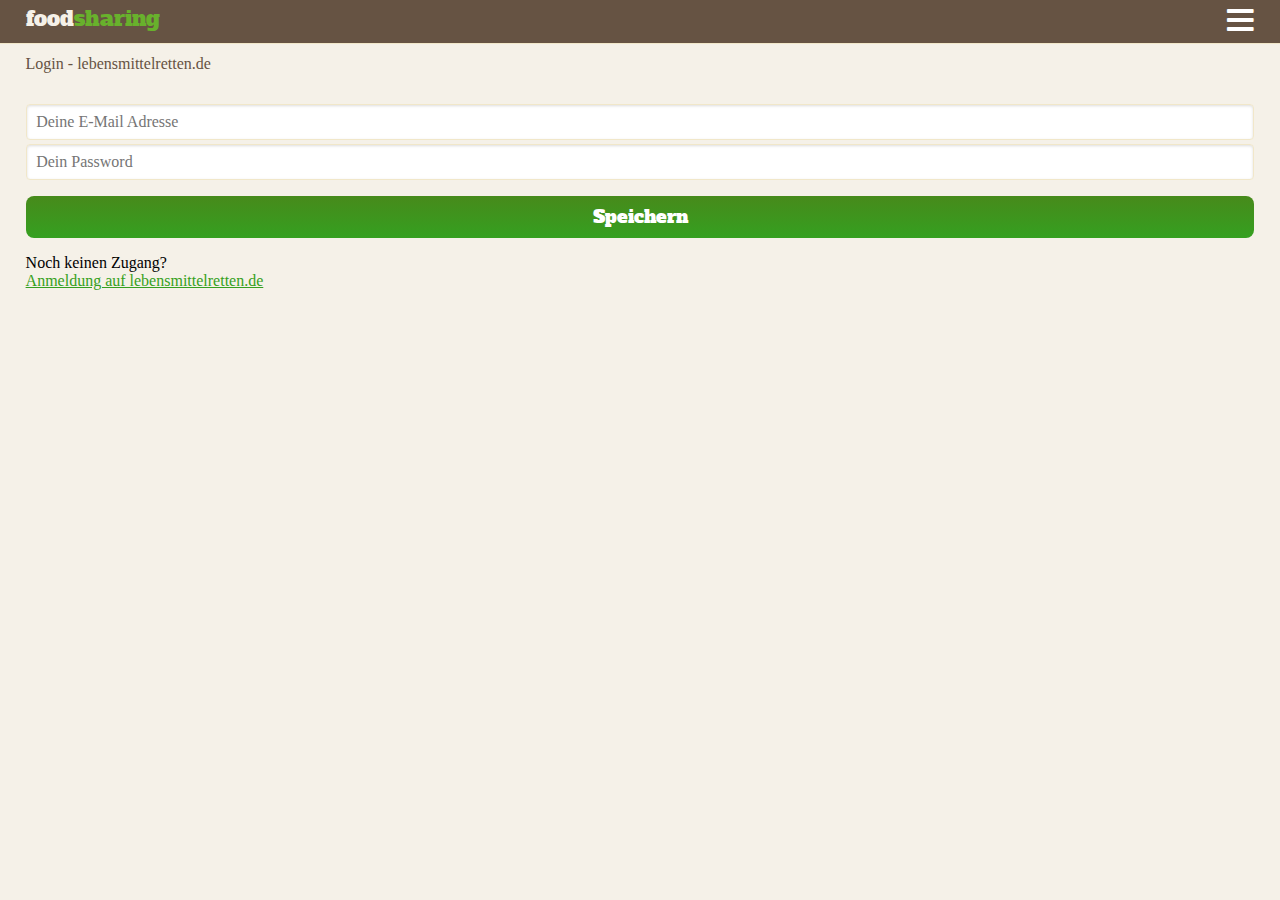
==== commit 08f12403: "chat layout improoved api overhead reduced" ====
--- a/index.html
+++ b/index.html
@@ -254,14 +254,13 @@
 			<div style="display:none;" id="cb-location" class="corner cbmenu pure-menu pure-menu-open">
 				<ul>
 					<li class="geoview">
-						<label onclick="basket.hideLocWait();" class="pure-radio nosel checked">
+						<label id="hidelocwait" class="pure-radio nosel checked">
 							<input class="cb-fetch-point" checked="checked" type="radio" value="home" name="location" />
 							<i class="fa fa-dot-circle-o"> </i>&nbsp;Bei mir zu hause
 						</label>
 					</li>
-					
 					<li class="geoview">
-						<label onclick="basket.getPosition();" class="pure-radio nosel">
+						<label id="basketgetposition" class="pure-radio nosel">
 							<input class="cb-fetch-point" type="radio" value="loc" name="location" />
 							<i class="fa fa-circle-o"> </i>&nbsp;Aktueller Standort
 						</label>
@@ -313,37 +312,14 @@
   	<div id="page-chat" class="page">  
   		
   		<ul id="conversation" class="contacts">
-  			<li>
-  				<span class="photo nopic"><img src="img/med_q_avatar.png" /></span>
-  				<span class="text">
-  					<span class="msg">Hallo Welt</span>
-  					<span class="info">Peter - 3. Juli 18.52 Uhr</span>
-  				</span>
-  				<span class="clear"></span>
-  			</li>
-  			<li>
-  				<span class="photo nopic"><img src="img/med_q_avatar.png" /></span>
-  				<span class="text">
-  					<span class="msg">Hallo Welt</span>
-  					<span class="info">Peter - 3. Juli 18.52 Uhr</span>
-  				</span>
-  				<span class="clear"></span>
-  			</li>
-  			<li>
-  				<span class="photo nopic"><img src="img/med_q_avatar.png" /></span>
-  				<span class="text">
-  					<span class="msg">Hallo Welt</span>
-  					<span class="info">Peter - 3. Juli 18.52 Uhr</span>
-  				</span>
-  				<span class="clear"></span>
-  			</li>
+  			
   		</ul>
   		
   		<div class="footer">
 			<table style="width:100%">
 			   	<tr id="msg-control">
-			   		<td style="padding-right:20px;"><input type="text" class="fill" name="msg" placeholder="Schreibe etwas..." /></td>
-			   		<td style="width:103px;text-align:right;"><button type="submit" class="pure-button pure-button-primary">Senden</button></td>
+			   		<td style="padding-right:20px;"><input id="chat-msg" type="text" class="fill" name="msg" placeholder="Schreibe etwas..." /></td>
+			   		<td style="width:103px;text-align:right;"><button onclick="chat.submit();" type="submit" class="pure-button pure-button-primary">Senden</button></td>
 			 	</tr>
 			</table>			
   		</div>
@@ -358,8 +334,8 @@
 	        <legend>Login - lebensmittelretten.de</legend>
 	
 			<p>
-		        <input class="fill" id="email" type="email" placeholder="Deine E-Mail Adresse" value="raphi@waldorfweb.net">
-		        <input class="fill" id="password" type="password" placeholder="Dein Password" value="passwort123">
+		        <input class="fill" id="email" type="email" placeholder="Deine E-Mail Adresse" value="">
+		        <input class="fill" id="password" type="password" placeholder="Dein Password" value="">
 	 		</p>
 	 		<p>
 	       		<button id="savesettings" class="corner fill pure-button pure-button-primary">Speichern</button>
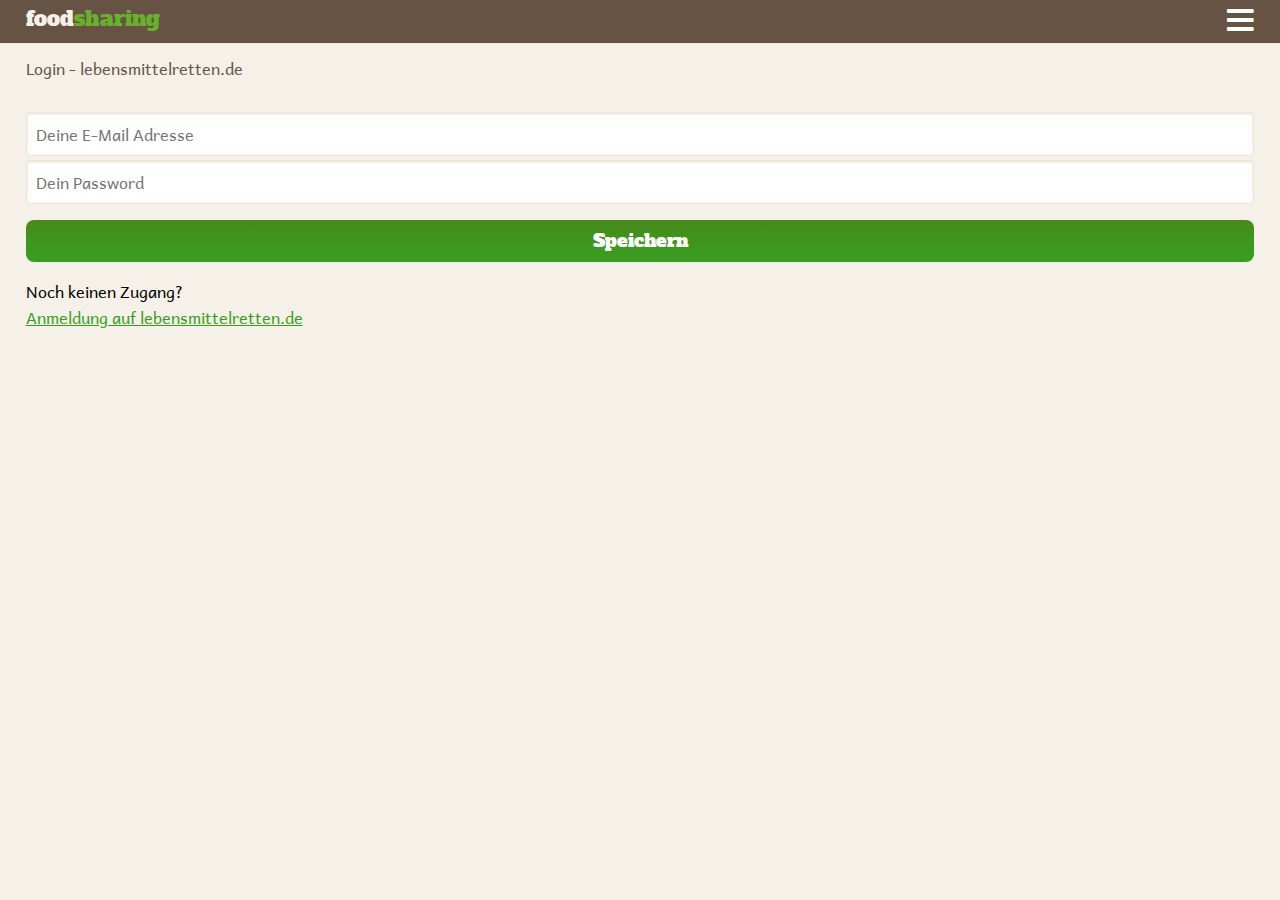
==== commit e4924e24: "nitify object test" ====
--- a/index.html
+++ b/index.html
@@ -15,6 +15,7 @@
   <link rel="stylesheet" href="js/libs/leaflet/markercluster/MarkerCluster.css" />
   <link rel="stylesheet" href="js/libs/leaflet/markercluster/MarkerCluster.Default.css" />
   <link rel="stylesheet" href="js/libs/leaflet/routing/leaflet-routing-machine.css" />
+  <link rel="stylesheet" href="css/loader.css" />
   
   <script src="cordova.js"></script>
   
@@ -314,14 +315,36 @@
   		<ul id="conversation" class="contacts">
   			
   		</ul>
-  		
+  		<div id="chat-loader" style="display:none;">
+  			
+  			<div id="floatingCirclesG">
+				<div class="f_circleG" id="frotateG_01">
+				</div>
+				<div class="f_circleG" id="frotateG_02">
+				</div>
+				<div class="f_circleG" id="frotateG_03">
+				</div>
+				<div class="f_circleG" id="frotateG_04">
+				</div>
+				<div class="f_circleG" id="frotateG_05">
+				</div>
+				<div class="f_circleG" id="frotateG_06">
+				</div>
+				<div class="f_circleG" id="frotateG_07">
+				</div>
+				<div class="f_circleG" id="frotateG_08">
+				</div>
+			</div>
+  		</div>
   		<div class="footer">
-			<table style="width:100%">
-			   	<tr id="msg-control">
-			   		<td style="padding-right:20px;"><input id="chat-msg" type="text" class="fill" name="msg" placeholder="Schreibe etwas..." /></td>
-			   		<td style="width:103px;text-align:right;"><button onclick="chat.submit();" type="submit" class="pure-button pure-button-primary">Senden</button></td>
-			 	</tr>
-			</table>			
+  			<form id="msg-form">
+				<table style="width:100%">
+				   	<tr id="msg-control">
+				   		<td style="padding-right:20px;"><input id="chat-msg" type="text" class="fill" name="msg" placeholder="Schreibe etwas..." /></td>
+				   		<td style="width:103px;text-align:right;"><button type="submit" class="pure-button pure-button-primary">Senden</button></td>
+				 	</tr>
+				</table>
+			</form>		
   		</div>
   	</div>
   	
--- a/css/fonts/andika/style.css
+++ b/css/fonts/andika/style.css
@@ -0,0 +1,15 @@
+/* Generated by Font Squirrel (http://www.fontsquirrel.com) on July 7, 2014 */
+
+
+
+@font-face {
+    font-family: 'Andika';
+    src: url('andbasr-webfont.eot');
+    src: url('andbasr-webfont.eot?#iefix') format('embedded-opentype'),
+         url('andika.woff') format('woff'),
+         url('andbasr-webfont.ttf') format('truetype'),
+         url('andbasr-webfont.svg#andika_basicregular') format('svg');
+    font-weight: normal;
+    font-style: normal;
+
+}
--- a/css/app.css
+++ b/css/app.css
@@ -308,13 +308,18 @@
 {
 	text-decoration: none;
 }
-ul.contacts li
+ul.contacts li, #chat-loader
 {
 	background-color:#FFFFFF;
 	padding:8px;
 	margin-top:8px;
 	border-radius:8px;
 }
+#chat-loader
+{
+	height:50px;
+	text-align:center;
+}
 ul.contacts li span
 {
 	display:block;
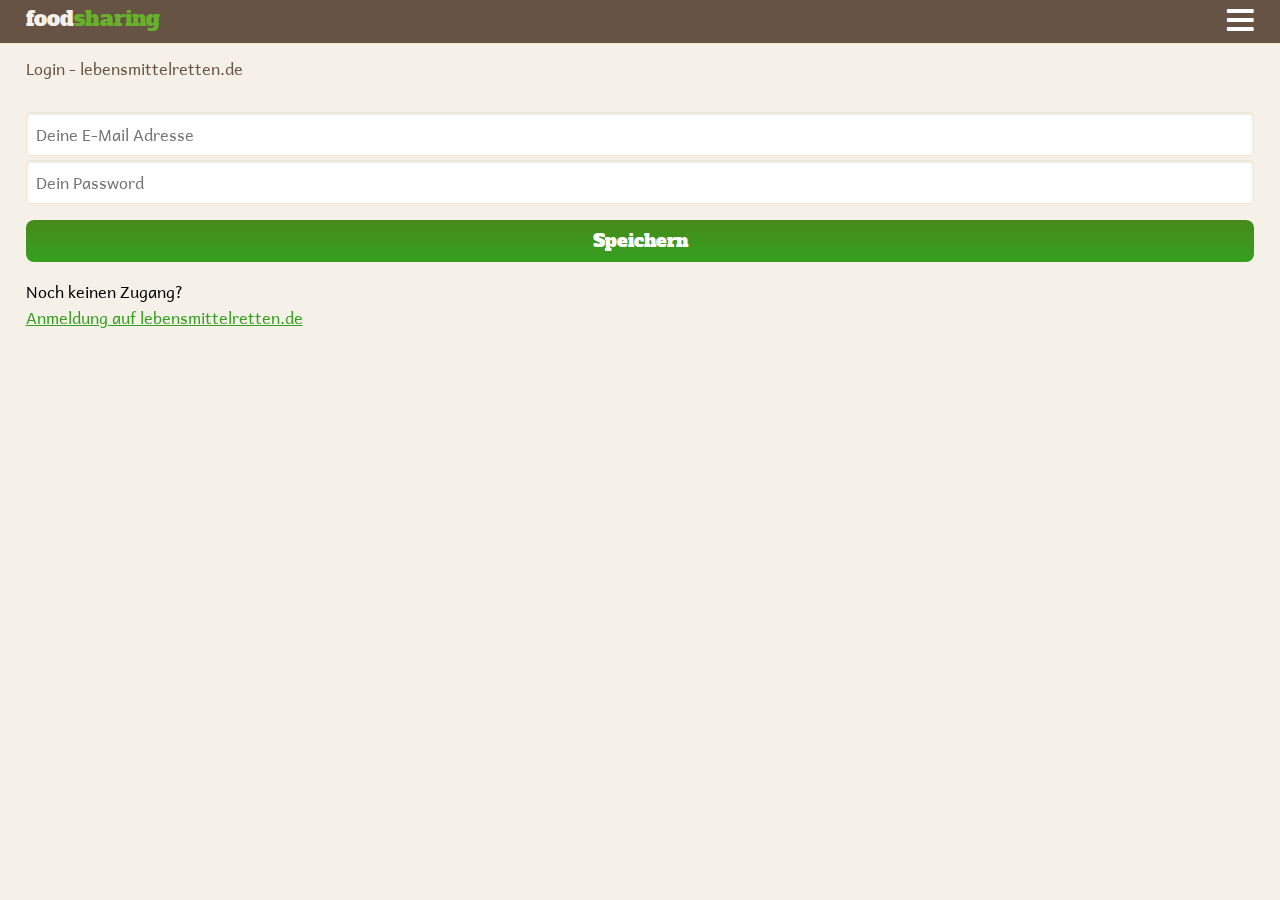
==== commit 1ceb3549: "big feature push chat is working now on android - lets try on ios" ====
--- a/index.html
+++ b/index.html
@@ -23,7 +23,7 @@
   <script type="text/javascript" src="plugins/PushNotification.js"></script>
   
   <!-- libs -->
-  <script src="js/libs/leaflet/leaflet-src.js"></script>
+  <script src="js/libs/leaflet/leaflet.js"></script>
   <script src="js/libs/leaflet/markercluster/leaflet.markercluster.js"></script>
   <script src="js/libs/leaflet/routing/leaflet-routing-machine.js"></script>
   <script src="js/libs/jquery.js"></script> 
@@ -37,7 +37,7 @@
   <script src="js/msg.js"></script> 
   <script src="js/chat.js"></script> 
   <script src="js/position.js"></script> 
-  <script src="js/cache.js"></script> 
+  <!-- <script src="js/cache.js"></script> -->
   <script src="js/lmrwrapper.js"></script> 
   <script src="js/map.js"></script> 
   <script src="js/tools.js"></script> 
@@ -205,8 +205,9 @@
 	        	<label for="weight">was trifft zu?</label>
 	        	<select id="food-art" name="weight" class="fill">
 					<option value="0">Bitte Auswählen...</option>
-					<option value="2">ist vegetarisch</option>
-					<option value="3">ist vegan</option>
+					<option value="0">für Allesesser</option>
+					<option value="2">für Vegetarier</option>
+					<option value="3">für Veganer</option>
 				</select>
 	        </p>
 	        
--- a/css/app.css
+++ b/css/app.css
@@ -358,3 +358,7 @@
 {
 	font-weight:bold;
 }
+
+*{
+-webkit-backface-visibility: hidden;
+}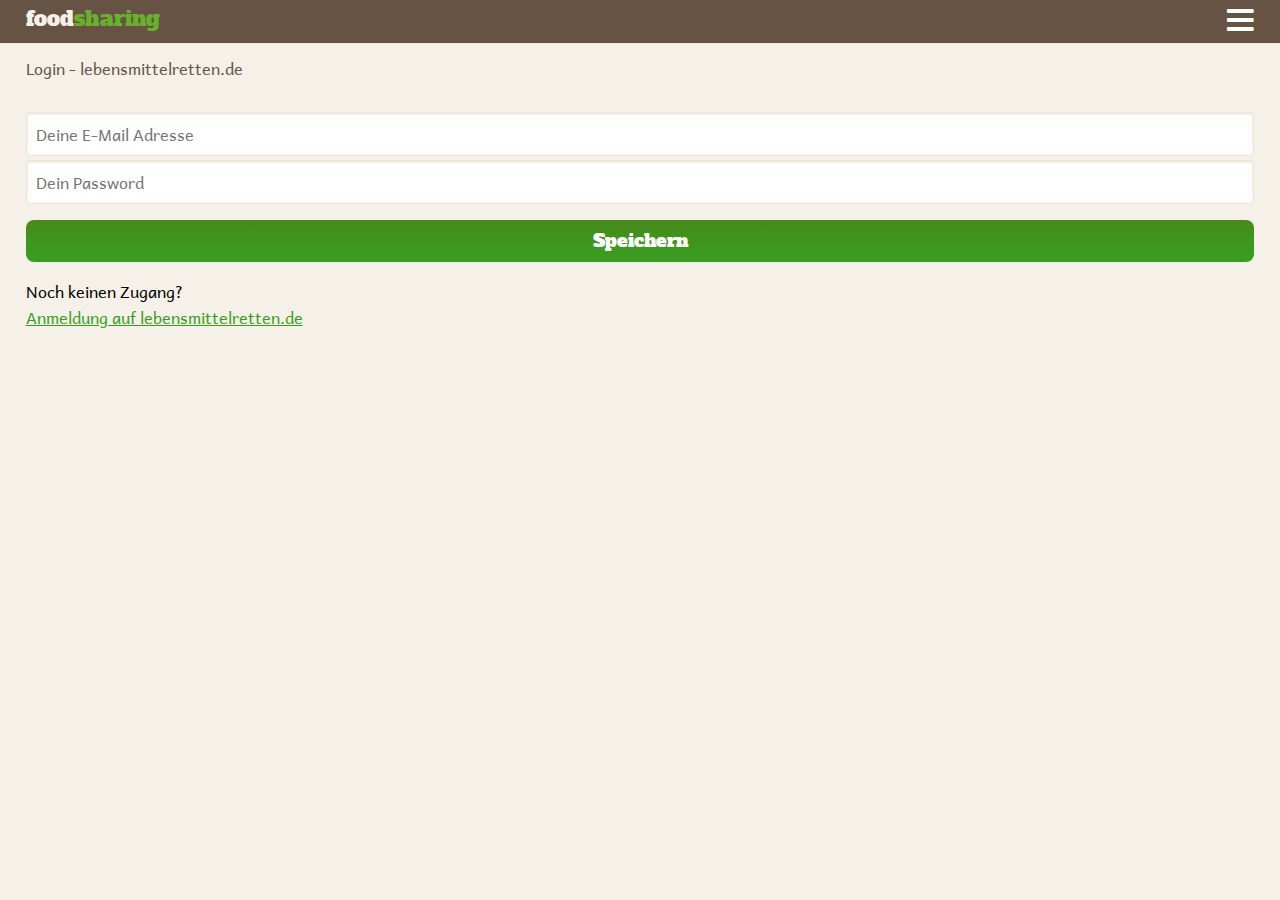
==== commit b896c5fc: "chat improoved major bugs fixed" ====
--- a/index.html
+++ b/index.html
@@ -103,8 +103,8 @@
 				</a>
 
   				<a onclick="basket.showRequests();return false;" style="float:left;width:50%;margin:0;padding:8px 0;" href="#requests" class="page-requests pure-button pure-button-active">
-				    <i class="fa fa-child"></i><br />
-				    Anfragen
+				    <i class="fa fa-envelope"></i><br />
+				    Nachrichten
 				</a>
   				
 				<div style="clear:both;"></div>
@@ -163,8 +163,8 @@
 				<button id="cambutton" class="corner button-xlarge pure-button button-green"><i class="fa fa-camera fa-2x"></i></button>
 			</p>
 			
-			<div id="image-preview" class="corner" style="display:none;max-height: 80px;overflow:hidden;">
-				<img width="100%" style="display:none;" id="largeImage" src="" />
+			<div id="image-preview" class="corner" style="display:none;overflow:hidden;">
+				<img class="corner" width="100%" style="display:none;" id="largeImage" src="" />
 			</div>
   			
 			
@@ -279,6 +279,7 @@
 			<p>
 	        	<button style="font-weight:normal;padding:15px 0;" id="basketSubmit" class="fill corner pure-button pure-button-primary">Absenden</button>
 	        	<button style="font-weight:normal;padding:15px 0;display:none;" id="basketSubmitWait" class="fill corner pure-button pure-button-disabled">Warte auf Standort..</button>
+	        	<button style="font-weight:normal;padding:15px 0;display:none;" id="basketPhotoWait" class="fill corner pure-button pure-button-disabled">Warte auf Foto-Upload..</button>
 	        </p>
 	    </fieldset>
 	</form>
@@ -296,13 +297,11 @@
   <div id="page-requests" class="page">  	
   	<form class="pageloader pure-form pure-form-stacked">
 	    <fieldset>
-	        <legend>Lade Anfragen...</legend>
+	        <legend>Lade Nachrichten...</legend>
 	    </fieldset>
 	</form>
 	<div class="pageContent">
-		<ul id="requestBody" class="contacts">
-			
-		</ul>
+		<ul id="requestBody" class="contacts"></ul>
 	</div>
   </div>
   
--- a/css/app.css
+++ b/css/app.css
@@ -329,11 +329,16 @@
 ul.contacts li span.photo
 {
 	float:left;
-	margin-right:8px;
+	width:55px;
+	margin:2px 0 0 2px;
+}
+ul.contacts li span.photo img
+{
+	border-radius:4px;
 }
 ul.contacts li span.text
 {
-	float:left;
+	margin-left:60px;
 	color:#665343;
 	font-size:13px;
 }
@@ -357,8 +362,4 @@
 .checkbox.checked
 {
 	font-weight:bold;
-}
-
-*{
--webkit-backface-visibility: hidden;
 }